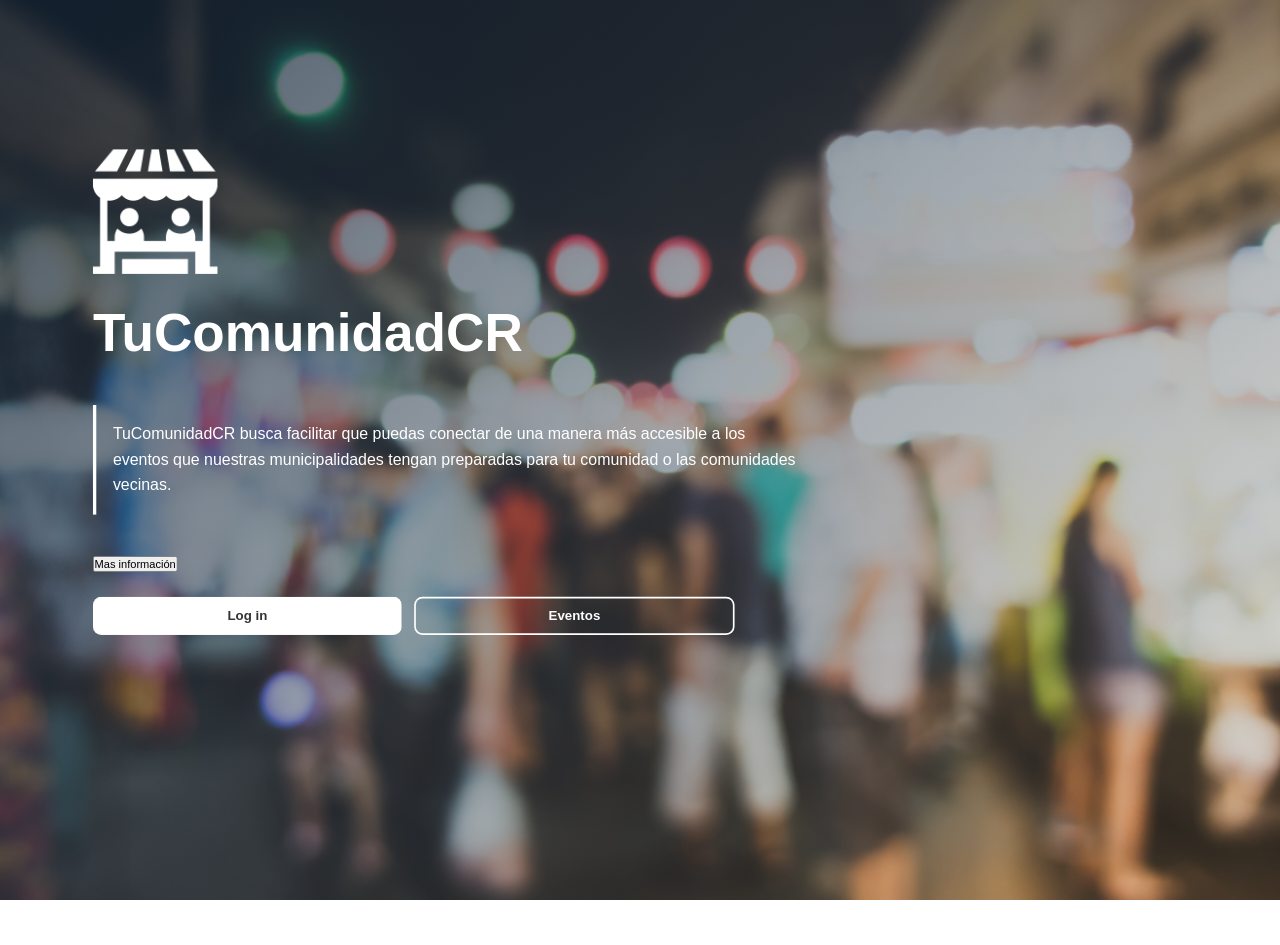
==== index.html @ 996a3901 "Rename Index.html to index.html" ====
<!doctype html>
<html lang="es">
  <head>
    <meta charset="UTF-8" />
    <meta name="viewport" content="width=device-width, initial-scale=1.0" />
    <meta
      name="description"
      content="TuComunidadCR es la plataforma líder en Costa Rica para descubrir y participar en eventos dentro de tu comunidad."
    />
    <meta
      name="keywords"
      content="Eventos Municipales, Costa Rica, comunidad, Actividad al Aire Libre"
    />
    <meta name="author" content="MiComunidadCR" />
    <title>TuComunidadCR | Inicio</title>

    <!-- Favicon clásico -->
    <link rel="shortcut icon" href="./IMAGES/logoGREY.jpeg" type="image/png" />

    <!-- CSS -->
    <link rel="stylesheet" href="./CSS/IndexCss.css" />
  </head>
  <body>
    <main>
      <div id="hero">
        <!-- Logo -->
        <div id="logo-img">
          <img
            src="./IMAGES/logoWhite.png"
            alt="Logo de TuComunidadCR"
            width="150"
          />
        </div>

        <!-- Título -->
        <h1 id="main-title">TuComunidadCR</h1>

        <!-- Texto Dinamico -->
        <p id="intro-text"></p>
        <div id="buttons-container">
          <button onclick="siguienteParrafo()">Mas información</button>
        </div>

        <!-- Botones -->
        <div id="buttons-container">
          <a id="login-btn" href="./HTML/Login.html">Log in</a>
          <a id="events-btn" href="./HTML/Main.html">Eventos</a
          >
        </div>
      </div>
    </main>
    <script src="./JS/scriptIndex.js"></script>
  </body>
</html>
---- CSS/IndexCss.css ----
/* ===== RESETEO GLOBAL ===== */
/* Elimina márgenes y padding por defecto, y aplica box-sizing para mejor control del tamaño */
* {
  margin: 0;
  padding: 0;
  box-sizing: border-box;
}

/* ===== FONDO DE LA PÁGINA ===== */
/* Configura la imagen de fondo con un degradado azul a transparente superpuesto */
html {
  height: 100%;
  background-image: 
        /* Degradado azul oscuro (opacity 70%) a transparente */
    linear-gradient(
      135deg,
      rgba(5, 26, 50, 0.7) 0%,
      rgba(9, 42, 83, 0.3) 50%,
      rgba(0, 0, 0, 0) 100%
    ),
    /* Imagen de fondo */ url("../IMAGES/indexBackground.jpg");
  background-size: cover;
  background-attachment: fixed;
  background-position: center;
  background-repeat: no-repeat;
}

/* ===== CUERPO DE LA PÁGINA ===== */
/* Usa flexbox para centrar el contenido verticalmente */
body {
  height: 105%;
  width: 111%;
  display: flex;
  align-items: center;
  transform: scale(0.83);
  transform-origin: top left;
}

/* ===== CONTENEDOR PRINCIPAL ===== */
/* Ocupa todo el ancho y alto, usa flexbox para centrar */
main {
  width: 100%;
  height: 100%;
  display: flex;
  align-items: center;
}

/* ===== SECCIÓN HERO (contenedor principal del contenido) ===== */
/* Organiza el contenido en columna con espaciado entre elementos */
#hero {
  display: flex;
  flex-direction: column;
  justify-content: flex-start;
  padding: 4rem 4rem;
  gap: 10px; /*espacio uniforme de 20 píxeles entre cada elemento hijo dentro del contenedor*/
  max-width: 1000px;
  margin-left: 3rem;
}

/* ===== LOGO ===== */
/* Establece el tamaño del logo */
#logo-img img {
  width: 150px;
  height: auto;
}

/* ===== TÍTULO PRINCIPAL (H1) ===== */
h1 {
  color: white;
  font-size: 4em;
  font-weight: bold;
  margin: 20px 0;
  font-family: Arial, sans-serif;
}

/* ===== PÁRRAFO DE DESCRIPCIÓN ===== */
/* Texto con fondo oscuro semitransparente y borde azul */
p {
  color: white;
  padding: 20px;
  border-left: 4px solid #ffffff;
  font-size: 1.2em;
  line-height: 1.6;
  font-family: Raleway, sans-serif;
  margin: 20px 0;
}

/* ===== CONTENEDOR DE BOTONES ===== */
/* Agrupa los botones de forma horizontal con espaciado */
#buttons-container {
  display: flex;
  gap: 15px;
  margin-top: 20px;
}

/* ===== ESTILOS GENERALES DE ENLACES/BOTONES ===== */
/* Aplica estilo base a todos los botones */
a {
  padding: 12px 10rem;
  border-radius: 10px;
  text-decoration: none;
  font-weight: bold;
  font-size: 1em;
  font-family: Arial, sans-serif;
  border: 2px solid transparent;
  transition: all 0.3s ease;
}

/* ===== BOTÓN "LOG IN" (primer botón) ===== */
/* Fondo blanco, texto oscuro */
#login-btn {
  background-color: white;
  color: #333;
}

/* Efecto al pasar el ratón sobre el botón Log in */
#login-btn:hover {
  transform: translateY(-5px);
}

/* ===== BOTÓN "EVENTOS" (segundo botón) ===== */
/* Fondo transparente, borde blanco, texto blanco */
#events-btn {
  background-color: transparent;
  color: white;
  border: 2px solid white;
}

/* Efecto al pasar el ratón sobre el botón Eventos */
#events-btn:hover {
  transform: translateY(-5px);
}

/* ===== DISEÑO RESPONSIVO (tablets y móviles) ===== */
/* Ajusta los tamaños para pantallas menores a 768px */
@media (max-width: 768px) {
  /* Centra el hero en móvil */
  #hero {
    padding: 2rem 1.5rem;
    margin-left: auto;
    margin-right: auto;
    max-width: 100%;
    width: 100%;
    align-items: center;
    text-align: center;
  }

  /* Ajusta el logo para móvil */
  #logo-img img {
    width: 100px;
  }

  /* Reduce el tamaño del título en móvil */
  h1 {
    font-size: 2.2em;
    margin: 15px 0;
  }

  /* Ajusta el párrafo para móvil */
  p {
    border-top: 4px solid #ffffff;
    border-left: none;
    font-size: 0.9em;
    padding: 15px;
    margin: 15px 0;
  }

  /* Ajusta los botones para móvil */
  #buttons-container {
    flex-direction: column;
    width: 100%;
    gap: 10px;
  }
  #events-btn:hover {
    background-color: #249e94;
    border: none;
    transform: translateY(0);
  }

  /* Hace que los botones ocupen todo el ancho en móvil */
  a {
    padding: 12px 20px;
    width: 100%;
    text-align: center;
  }
}
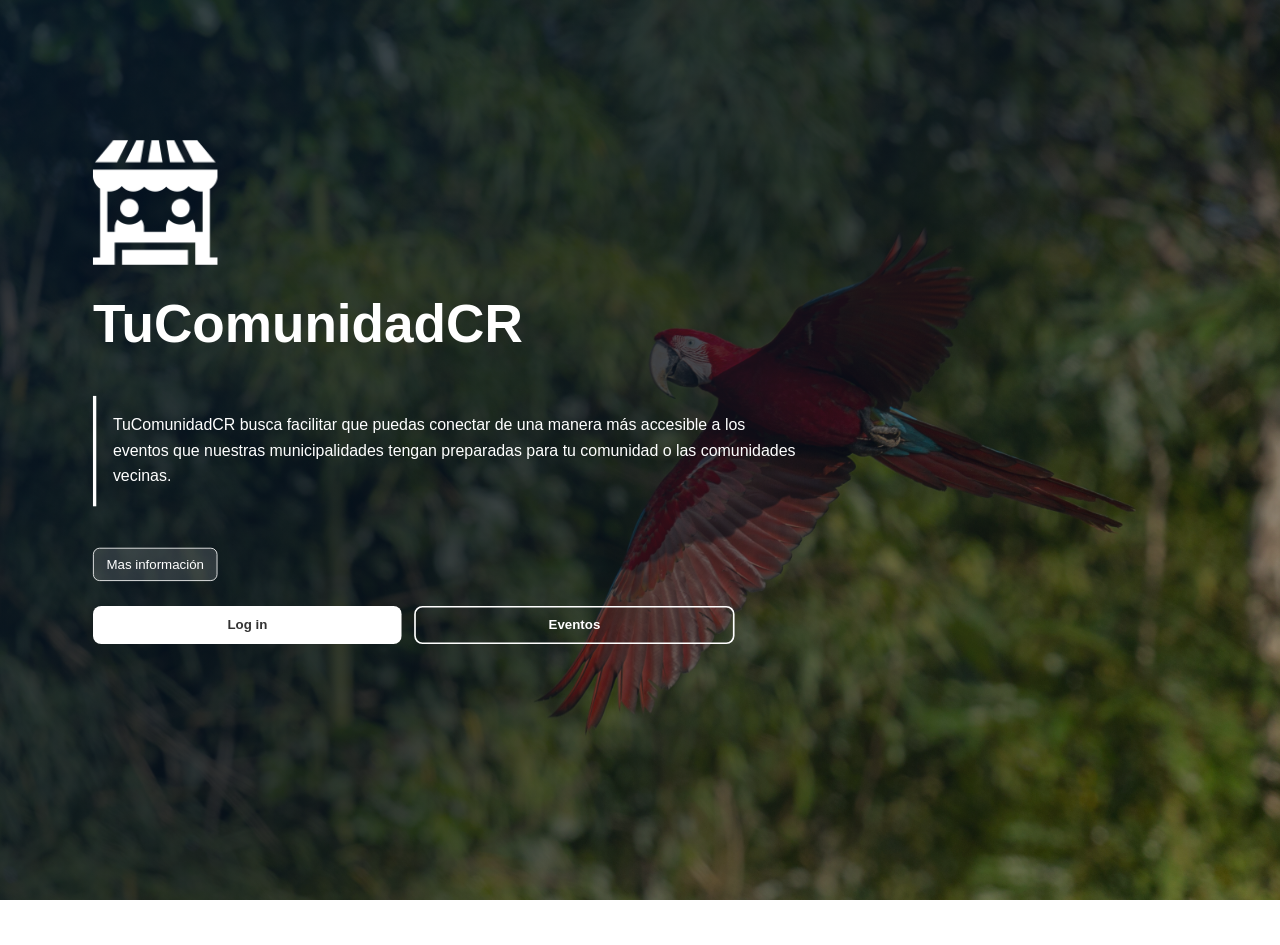
==== commit 9395ddf4: "Merge branch 'master' of https://github.com/OrcaLover206/TuComunidadCRProyecto" ====
--- a/index.html
+++ b/index.html
@@ -13,10 +13,8 @@
     />
     <meta name="author" content="MiComunidadCR" />
     <title>TuComunidadCR | Inicio</title>
-
     <!-- Favicon clásico -->
     <link rel="shortcut icon" href="./IMAGES/logoGREY.jpeg" type="image/png" />
-
     <!-- CSS -->
     <link rel="stylesheet" href="./CSS/IndexCss.css" />
   </head>
@@ -38,14 +36,15 @@
         <!-- Texto Dinamico -->
         <p id="intro-text"></p>
         <div id="buttons-container">
-          <button onclick="siguienteParrafo()">Mas información</button>
+          <button onclick="siguienteParrafo()" id="more-info-btn">
+            Mas información
+          </button>
         </div>
 
         <!-- Botones -->
         <div id="buttons-container">
           <a id="login-btn" href="./HTML/Login.html">Log in</a>
-          <a id="events-btn" href="./HTML/Main.html">Eventos</a
-          >
+          <a id="events-btn" href="./HTML/Main.html">Eventos</a>
         </div>
       </div>
     </main>
--- a/CSS/IndexCss.css
+++ b/CSS/IndexCss.css
@@ -15,7 +15,7 @@
     linear-gradient(
       135deg,
       rgba(5, 26, 50, 0.7) 0%,
-      rgba(9, 42, 83, 0.3) 50%,
+      rgba(8, 20, 34, 0.714) 50%,
       rgba(0, 0, 0, 0) 100%
     ),
     /* Imagen de fondo */ url("../IMAGES/indexBackground.jpg");
@@ -131,6 +131,18 @@
   transform: translateY(-5px);
 }
 
+#more-info-btn {
+  height: 40px;
+  width: 150px;
+  font-size: 1em;
+  border-radius: 8px;
+  background-color: #ffffff23;
+  color: #ffffff;
+  border: 1px solid #ffffff;
+  cursor: pointer;
+  transition: all 0.3s ease;
+}
+
 /* ===== DISEÑO RESPONSIVO (tablets y móviles) ===== */
 /* Ajusta los tamaños para pantallas menores a 768px */
 @media (max-width: 768px) {
@@ -141,23 +153,26 @@
     margin-right: auto;
     max-width: 100%;
     width: 100%;
-    align-items: center;
-    text-align: center;
+    display: flex; /* asegura flexbox */
+    flex-direction: column; /* organiza en columna */
+    align-items: center; /* centra horizontalmente */
+    text-align: center; /* centra texto */
   }
 
   /* Ajusta el logo para móvil */
   #logo-img img {
     width: 100px;
+    height: auto;
   }
 
   /* Reduce el tamaño del título en móvil */
-  h1 {
+  #main-title {
     font-size: 2.2em;
     margin: 15px 0;
   }
 
   /* Ajusta el párrafo para móvil */
-  p {
+  #intro-text {
     border-top: 4px solid #ffffff;
     border-left: none;
     font-size: 0.9em;
@@ -167,18 +182,23 @@
 
   /* Ajusta los botones para móvil */
   #buttons-container {
-    flex-direction: column;
+    display: flex;
+    flex-direction: column; /* apila los botones */
     width: 100%;
     gap: 10px;
-  }
+    margin-top: 15px;
+  }
+
+  /* Hover específico para el botón de eventos */
   #events-btn:hover {
-    background-color: #249e94;
+    background-color: #2ad449;
     border: none;
-    transform: translateY(0);
+    transform: none; /* evita movimiento en móvil */
   }
 
   /* Hace que los botones ocupen todo el ancho en móvil */
-  a {
+  #buttons-container a,
+  #buttons-container button {
     padding: 12px 20px;
     width: 100%;
     text-align: center;
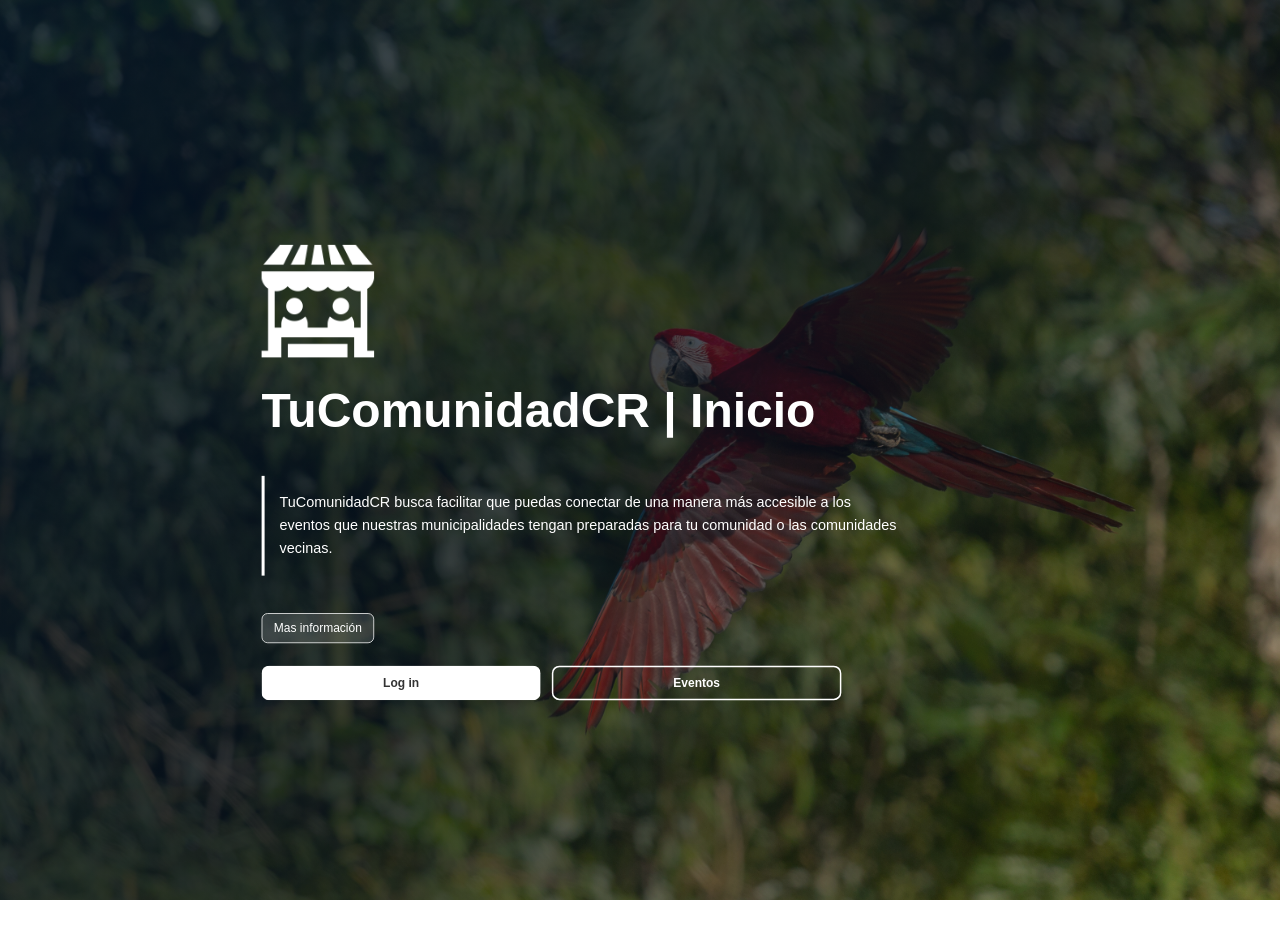
==== commit 18d39f7a: "cambios: - indicaciones al usuario para que sepa donde esta - agregacion del boton limpiar en perfil" ====
--- a/index.html
+++ b/index.html
@@ -31,8 +31,7 @@
         </div>
 
         <!-- Título -->
-        <h1 id="main-title">TuComunidadCR</h1>
-
+        <h1 id="main-title">TuComunidadCR | Inicio</h1>
         <!-- Texto Dinamico -->
         <p id="intro-text"></p>
         <div id="buttons-container">
--- a/CSS/IndexCss.css
+++ b/CSS/IndexCss.css
@@ -31,9 +31,8 @@
   height: 105%;
   width: 111%;
   display: flex;
-  align-items: center;
-  transform: scale(0.83);
-  transform-origin: top left;
+  align-items: normal;
+  transform: scale(0.75);
 }
 
 /* ===== CONTENEDOR PRINCIPAL ===== */
@@ -150,7 +149,7 @@
   #hero {
     padding: 2rem 1.5rem;
     margin-left: auto;
-    margin-right: auto;
+    margin-right: 10%;
     max-width: 100%;
     width: 100%;
     display: flex; /* asegura flexbox */
@@ -170,6 +169,8 @@
     font-size: 2.2em;
     margin: 15px 0;
   }
+
+
 
   /* Ajusta el párrafo para móvil */
   #intro-text {
